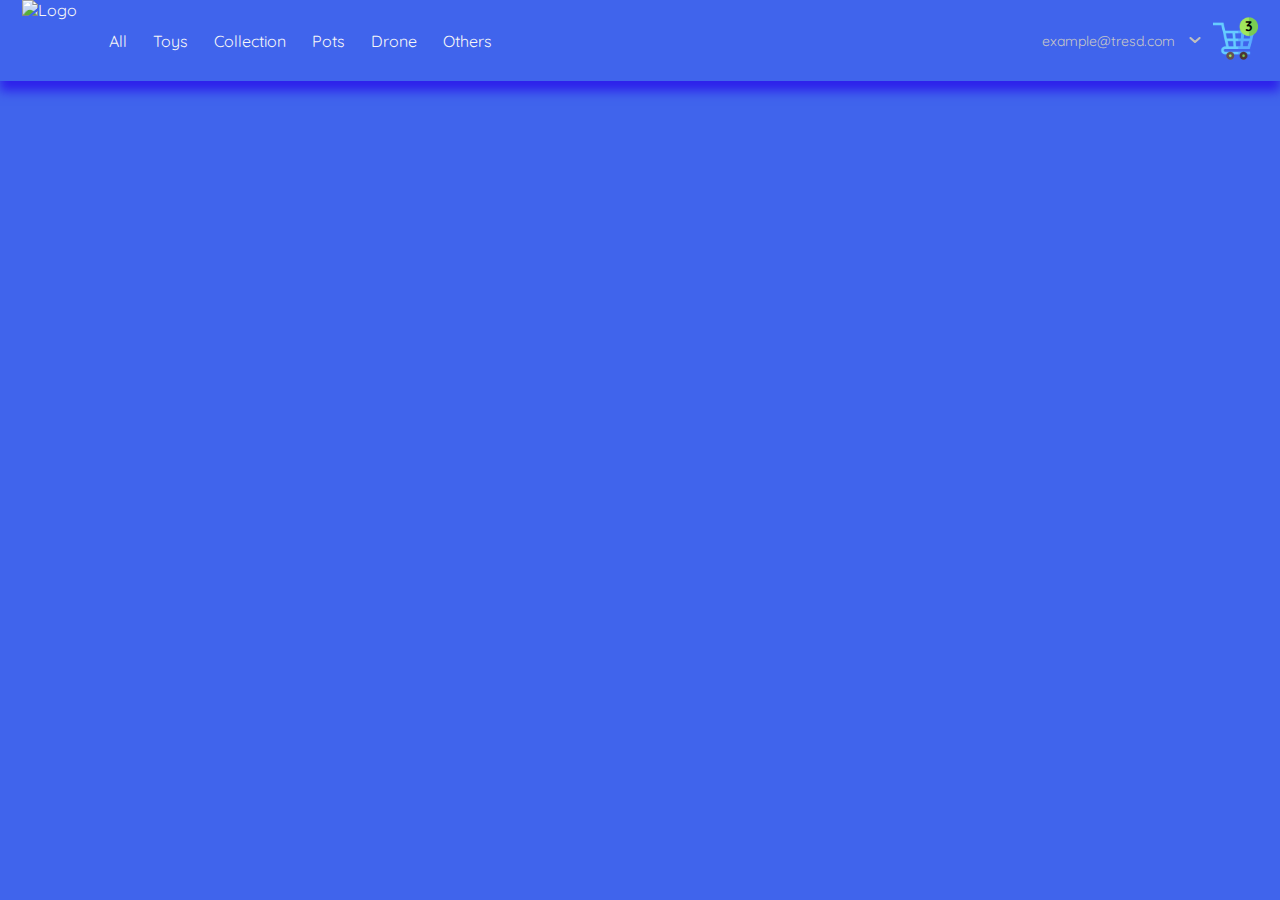
==== index.html @ bee91295 "Versión atualizada: 23/01/2024" ====
<!DOCTYPE html>
<html lang="en">
<head>
    <meta charset="UTF-8">
    <meta http-equiv="X-UA-Compatible" content="IE=edge">
    <meta name="viewport" content="width=device-width, initial-scale=1.0">
    
    <link rel="preconnect" href="https://fonts.googleapis.com">
    <link rel="preconnect" href="https://fonts.gstatic.com" crossorigin>
    <link href="https://fonts.googleapis.com/css2?family=Quicksand:wght@300;500;700&display=swap" rel="stylesheet">
    
    <link rel="stylesheet" href="./styles.css">

    <title>TresD: Tienda Online</title>

</head>
<body>
    <nav>
        <!--Menu de hamburguesa-->
        <img src="./icons/lista.png" alt="menu" class="menu">

        <!--Menu en desktop izquierda-->
        <div class="navbar-left">
            <img src="./logos/logo.svg" alt="Logo" class="logo">
            <ul>
                <li>
                    <a href="/" class="dktitle">All</a>
                </li>
                <li>
                    <a href="/">Toys</a>
                </li>
                <li>
                    <a href="/">Collection</a>
                </li>
                <li>
                    <a href="/">Pots</a>
                </li>
                <li>
                    <a href="/">Drone</a>
                </li>
                <li>
                    <a href="/">Others</a>
                </li>
            </ul>
        </div>

        <!--Menu en desktop derecha-->
        <div class="navbar-right">
            <ul>
                <li class="nav-email">example@tresd.com

                    <!--Menu desplegable-->
                   <img src="./icons/flechita.svg" alt="flechita" class="flechita">

                    <div class="mobile-menu">
                        <div class="menu1">
                            <ul>
                                <li>
                                    <a href="/">My Orders</a>
                                </li>
                    
                                <li>
                                    <a href="/">My Account</a>
                                </li>
                            </ul>
                        </div>
                
                        <div class="signup">
                            <ul>
                                <li>
                                    <a href="/" class="signup">Sign Up</a>
                                </li>
                            </ul>
                        </div>
                        
                    </div>
                </li>
                <li class="nav-shopping">
                    <img src="./icons/added.png" alt="Shopping car" class="added">
                    <div>3</div>
                </li>
            </ul>
        </div>

        <!--Destok Menu-->

        <div class="desktop-menu inactive">
            <ul>
                <li>
                    <a href="/" class="title">My Orders</a>
                </li>
    
                <li>
                    <a href="/">My Account</a>
                </li>
    
                <li>
                    <a href="/">Sign Out</a>
                </li>
            </ul>
    
        </div>
    </nav>


    <script src="./main.js"></script>
</body>
</html>
---- styles.css ----
/*Variables de colores*/
        :root{
            --very-light-pink: #C7C7C7;
            --text-input-field: #F7F7F7;
            --azul-claro: #b9cdfb;
            --azul-medio1: #5c9afb;
            --azul-medio2: #4064ec;
            --azul-baby: #1272f0;
            --azul-oscuro: #2d21eb ;
            --white: #FFFFFF;
            --black: #000000;

            /*Medidas del texto*/
            --sm: 14px;
            --md: 16px;
            --lg: 18px;
        }

        body{
            margin: 0;
            font-family:'Quicksand', sans-serif;
            background: var(--azul-medio2);
            color:var(--text-input-field);
            font-size: var(--md);
        }
        .menu{
            display: none;
        }

        /*Logo*/
        .logo{
            width: 60px;
            margin-right: 14px;
        }


        
        /*ELEMENTOS QUE NO SE VEN HASTA QUE OCURRA UN EVENTO*/
        .inactive{
            display: none;
        }



        /*Decoracion textos*/
        ul{
            list-style: none;
            padding: 0;
        }
        a{
            text-decoration: none;
            align-items: center;
            cursor: pointer;
        }
        
        /*Centrar elementos*/
        nav{
            display: flex;
            justify-content: space-between;
            padding: 0 22px;
            box-shadow: 0 10px 10px var(--azul-oscuro);

        }
        .navbar-left{
            display: flex;
        }
        .navbar-left ul,
        .navbar-right ul{
            display: flex;
            align-items: center;
        }
        .navbar-left ul li a,
        .navbar-right ul li a{
            border-radius: 8px;
            padding: 8px 12px 8px 12px;
            border: 1px solid var(--azul-medio2);
            color:var(--text-input-field);
        }
        .navbar-left ul li a:hover,
        .navbar-right ul li a:hover{
            border: 1px solid var(--azul-claro);
            color:var(--azul-claro);
        }

        /*Nav derecho*/
        .nav-email{
            color: var(--very-light-pink);
            font-size: var(--sm);
            margin-right: 12px;
            cursor: pointer;
        }
        .nav-shopping{
            position: relative;
        }
        .nav-shopping div{
            display: flex;
            position: absolute;
            justify-content: center;
            align-items: center;
            top: 2px;
            right: 1px;

            width: 16px;
            height: 16px;

            border-radius: 50%;
            background-color: transparent;

            font-size: var(--sm);
            font-weight: bold;
            color: var(--black);

        }
        .flechita{
            width: 12px;
            height: 12px;
        }
        .nav-email img{
            margin-left: 10px;
            transform: rotate(90deg);
        }

        /*Carrito*/
        .added{
            width: 45px;
        }


        /*Menu desplegable*/

        .mobile-menu{
            display: none;
        }
        .mobile-menu .menu1{
            grid-template-rows: auto 1fr auto;
        }

        .menu1 a {
            display: inline-block;
            text-decoration: none;
            margin-bottom: 20px;

            font-size: var(--md);
            font-weight: bold;

            color: var(--text-input-field);
        }
        .menu1 ul{
            list-style: none;
            margin: 24px 0 0;
            padding: 0;
        }
        .menu1 ul li{
            margin-bottom: 20px;
        }
        /*Margin My orders*/

        .menu1 ul li:nth-child(8){
            border-top: 2px solid var(--azul-claro);
        }
        .menu1 ul li:nth-child(8){
            padding-top: 30px;
        }
        .menu1{
            font-size: var(--md);
            font-weight: bold;

            color: var(--text-input-field);
        }

        /*Sign Up*/
        .signup ul{
            list-style: none;
            margin: 24px 0 0;
            padding: 0;
        }
        .signup a{
            display: inline-block;
            text-decoration: none;
            margin-bottom: 20px;

            font-size: var(--sm);
        }
        .signup ul li:nth-child(1) a{
            color: var(--very-light-pink);
            font-weight: 300;
        }
        .signup ul li:last-child a{
            color: var(--azul-claro);
            font-weight: bold;
        }

    



        /* Código del DESKTOP MENU*/

        .desktop-menu{
            width: 120px;
            height: auto;
            border: 2px solid var(--azul-claro);
            border-radius: 5px;

            background: var(--azul-medio2);

            /*Ubicando el menu a la derecha*/

            position: absolute;
            top: 80px;
            right: 80px;
        }
        .desktop-menu ul{
            list-style: none;
            padding: 0;
            margin: 0;
        }
        .desktop-menu li{
            text-align: end;
        }
        .desktop-menu a{
            text-decoration: none;
            color: var(--text-input-field);
        }
        .desktop-menu ul li:last-child a{
            color: var(--text-input-field);
            font-size: var(--sm);
        }
        .desktop-menu ul li a{
            display: inline-block;
            margin: 0 10px 0 10px;
            padding: 20px 8px 20px 8px;
        }

        .desktop-menu ul li:last-child{
            font-weight: bold;
            border-top: 2px solid var(--azul-claro);
        }




        /*MEIDA QUERIES*/

        @media (max-width: 640px){
            .signup {
                display: flex;
                align-items: flex-end;
            }
        }

        @media (max-width:720px){
            .menu{
                display: block;
                width: 40px;
                height: 40px;
                padding-top: 18px;
            }
            .navbar-left ul{
                display: none;
            }
            .nav-email{
                display: none;
            }
        
        }
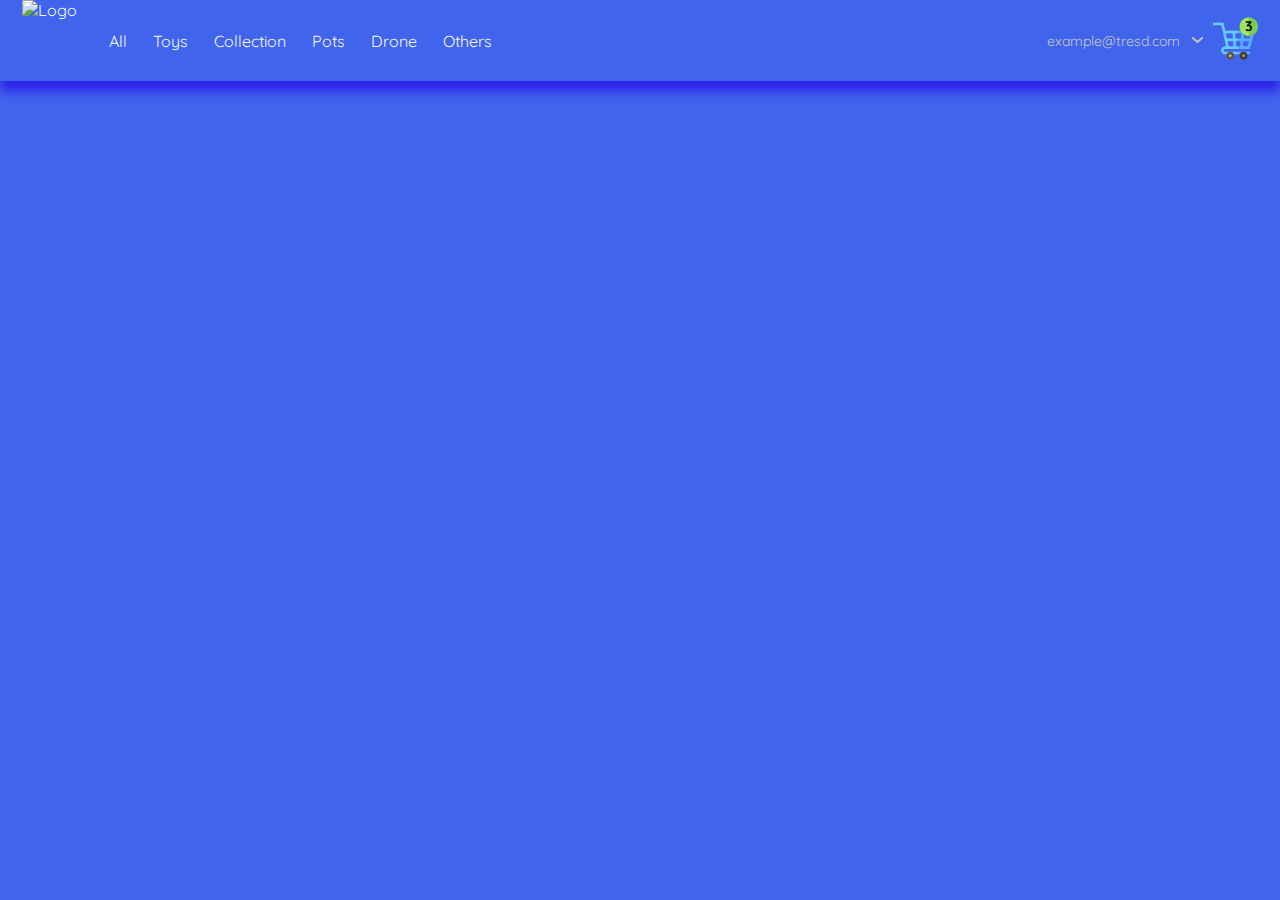
==== commit b89afd3c: "Menú mobile y menú desktop fucionados" ====
--- a/index.html
+++ b/index.html
@@ -53,7 +53,7 @@
                    <img src="./icons/flechita.svg" alt="flechita" class="flechita">
 
                     <div class="mobile-menu">
-                        <div class="menu1">
+                        <div class="menu">
                             <ul>
                                 <li>
                                     <a href="/">My Orders</a>
@@ -100,6 +100,61 @@
             </ul>
     
         </div>
+
+        <!--Mobile Menu-->
+        <div class="mobileMenuWeb inactive">
+            <ul>
+                <li>
+                    <a href="/">CATEGORIES</a>
+                </li>
+    
+                <li>
+                    <a href="/">All</a>
+                </li>
+
+                <li>
+                    <a href="/">Toys</a>
+                </li>
+    
+                <li>
+                    <a href="/">Collection</a>
+                </li>
+    
+                <li>
+                    <a href="/">Pots</a>
+                </li>
+    
+                <li>
+                    <a href="/">Drone</a>
+                </li>
+                <li>
+                    <a href="/">Other</a>
+                </li>
+    
+            </ul>
+    
+            <ul>
+                <li>
+                    <a href="/">My Orders</a>
+                </li>
+        
+                <li>
+                    <a href="/">My Account</a>
+                </li>
+            </ul>
+        
+            <ul>
+                <li>
+                    <a href="/" class="email">example@tresd.com</a>
+                </li>
+        
+                <li>
+                    <a href="/" class="sign-up">Sign Up</a>
+                </li>
+            </ul>
+    
+        </div>
+
     </nav>
 
 
--- a/styles.css
+++ b/styles.css
@@ -1,266 +1,349 @@
 /*Variables de colores*/
-        :root{
-            --very-light-pink: #C7C7C7;
-            --text-input-field: #F7F7F7;
-            --azul-claro: #b9cdfb;
-            --azul-medio1: #5c9afb;
-            --azul-medio2: #4064ec;
-            --azul-baby: #1272f0;
-            --azul-oscuro: #2d21eb ;
-            --white: #FFFFFF;
-            --black: #000000;
-
-            /*Medidas del texto*/
-            --sm: 14px;
-            --md: 16px;
-            --lg: 18px;
-        }
-
-        body{
-            margin: 0;
-            font-family:'Quicksand', sans-serif;
-            background: var(--azul-medio2);
-            color:var(--text-input-field);
-            font-size: var(--md);
-        }
-        .menu{
-            display: none;
-        }
-
-        /*Logo*/
-        .logo{
-            width: 60px;
-            margin-right: 14px;
-        }
-
-
-        
-        /*ELEMENTOS QUE NO SE VEN HASTA QUE OCURRA UN EVENTO*/
-        .inactive{
-            display: none;
-        }
-
-
-
-        /*Decoracion textos*/
-        ul{
-            list-style: none;
-            padding: 0;
-        }
-        a{
-            text-decoration: none;
-            align-items: center;
-            cursor: pointer;
-        }
-        
-        /*Centrar elementos*/
-        nav{
-            display: flex;
-            justify-content: space-between;
-            padding: 0 22px;
-            box-shadow: 0 10px 10px var(--azul-oscuro);
-
-        }
-        .navbar-left{
-            display: flex;
-        }
-        .navbar-left ul,
-        .navbar-right ul{
-            display: flex;
-            align-items: center;
-        }
-        .navbar-left ul li a,
-        .navbar-right ul li a{
-            border-radius: 8px;
-            padding: 8px 12px 8px 12px;
-            border: 1px solid var(--azul-medio2);
-            color:var(--text-input-field);
-        }
-        .navbar-left ul li a:hover,
-        .navbar-right ul li a:hover{
-            border: 1px solid var(--azul-claro);
-            color:var(--azul-claro);
-        }
-
-        /*Nav derecho*/
-        .nav-email{
-            color: var(--very-light-pink);
-            font-size: var(--sm);
-            margin-right: 12px;
-            cursor: pointer;
-        }
-        .nav-shopping{
-            position: relative;
-        }
-        .nav-shopping div{
-            display: flex;
-            position: absolute;
-            justify-content: center;
-            align-items: center;
-            top: 2px;
-            right: 1px;
-
-            width: 16px;
-            height: 16px;
-
-            border-radius: 50%;
-            background-color: transparent;
-
-            font-size: var(--sm);
-            font-weight: bold;
-            color: var(--black);
-
-        }
-        .flechita{
-            width: 12px;
-            height: 12px;
-        }
-        .nav-email img{
-            margin-left: 10px;
-            transform: rotate(90deg);
-        }
-
-        /*Carrito*/
-        .added{
-            width: 45px;
-        }
-
-
-        /*Menu desplegable*/
-
-        .mobile-menu{
-            display: none;
-        }
-        .mobile-menu .menu1{
-            grid-template-rows: auto 1fr auto;
-        }
-
-        .menu1 a {
-            display: inline-block;
-            text-decoration: none;
-            margin-bottom: 20px;
-
-            font-size: var(--md);
-            font-weight: bold;
-
-            color: var(--text-input-field);
-        }
-        .menu1 ul{
-            list-style: none;
-            margin: 24px 0 0;
-            padding: 0;
-        }
-        .menu1 ul li{
-            margin-bottom: 20px;
-        }
-        /*Margin My orders*/
-
-        .menu1 ul li:nth-child(8){
-            border-top: 2px solid var(--azul-claro);
-        }
-        .menu1 ul li:nth-child(8){
-            padding-top: 30px;
-        }
-        .menu1{
-            font-size: var(--md);
-            font-weight: bold;
-
-            color: var(--text-input-field);
-        }
-
-        /*Sign Up*/
-        .signup ul{
-            list-style: none;
-            margin: 24px 0 0;
-            padding: 0;
-        }
-        .signup a{
-            display: inline-block;
-            text-decoration: none;
-            margin-bottom: 20px;
-
-            font-size: var(--sm);
-        }
-        .signup ul li:nth-child(1) a{
-            color: var(--very-light-pink);
-            font-weight: 300;
-        }
-        .signup ul li:last-child a{
-            color: var(--azul-claro);
-            font-weight: bold;
-        }
-
+:root{
+    --very-light-pink: #C7C7C7;
+    --text-input-field: #F7F7F7;
+    --azul-claro: #b9cdfb;
+    --azul-medio1: #5c9afb;
+    --azul-medio2: #4064ec;
+    --azul-baby: #1272f0;
+    --azul-oscuro: #2d21eb ;
+    --white: #FFFFFF;
+    --black: #000000;
+
+    /*Medidas del texto*/
+    --sm: 14px;
+    --md: 16px;
+    --lg: 18px;
+}
+
+
+
+
+
+/*CLASE INACTIVE*/
+.inactive{
+    display: none;
+}
+
+
+
+
+/*CCS del cuerpo*/
+
+body{
+    margin: 0;
+    font-family:'Quicksand', sans-serif;
+    background: var(--azul-medio2);
+    color:var(--text-input-field);
+    font-size: var(--md);
+}
+.menu{
+    display: none;
+    cursor: pointer;
+}
+
+/*Logo*/
+.logo{
+    width: 60px;
+    margin-right: 14px;
+}
+
+/*Decoracion textos*/
+ul{
+    list-style: none;
+    padding: 0;
+}
+a{
+    text-decoration: none;
+    align-items: center;
+    cursor: pointer;
+}
+
+/*Centrar elementos*/
+nav{
+    display: flex;
+    justify-content: space-between;
+    padding: 0 22px;
+    box-shadow: 0 10px 10px var(--azul-oscuro);
+
+}
+.navbar-left{
+    display: flex;
+}
+.navbar-left ul,
+.navbar-right ul{
+    display: flex;
+    align-items: center;
+}
+.navbar-left ul li a,
+.navbar-right ul li a{
+    border-radius: 8px;
+    padding: 8px 12px 8px 12px;
+    border: 1px solid var(--azul-medio2);
+    color:var(--text-input-field);
+}
+.navbar-left ul li a:hover,
+.navbar-right ul li a:hover{
+    border: 1px solid var(--azul-claro);
+    color:var(--azul-claro);
+}
+
+/*Nav derecho*/
+.nav-email{
+    color: var(--very-light-pink);
+    font-size: var(--sm);
+    margin-right: 12px;
+    cursor: pointer;
     
-
-
-
-        /* Código del DESKTOP MENU*/
-
-        .desktop-menu{
-            width: 120px;
-            height: auto;
-            border: 2px solid var(--azul-claro);
-            border-radius: 5px;
-
-            background: var(--azul-medio2);
-
-            /*Ubicando el menu a la derecha*/
-
-            position: absolute;
-            top: 80px;
-            right: 80px;
-        }
-        .desktop-menu ul{
-            list-style: none;
-            padding: 0;
-            margin: 0;
-        }
-        .desktop-menu li{
-            text-align: end;
-        }
-        .desktop-menu a{
-            text-decoration: none;
-            color: var(--text-input-field);
-        }
-        .desktop-menu ul li:last-child a{
-            color: var(--text-input-field);
-            font-size: var(--sm);
-        }
-        .desktop-menu ul li a{
-            display: inline-block;
-            margin: 0 10px 0 10px;
-            padding: 20px 8px 20px 8px;
-        }
-
-        .desktop-menu ul li:last-child{
-            font-weight: bold;
-            border-top: 2px solid var(--azul-claro);
-        }
-
-
-
-
-        /*MEIDA QUERIES*/
-
-        @media (max-width: 640px){
-            .signup {
-                display: flex;
-                align-items: flex-end;
-            }
-        }
-
-        @media (max-width:720px){
-            .menu{
-                display: block;
-                width: 40px;
-                height: 40px;
-                padding-top: 18px;
-            }
-            .navbar-left ul{
-                display: none;
-            }
-            .nav-email{
-                display: none;
-            }
-        
-        }+}
+.nav-shopping{
+    position: relative;
+}
+.nav-shopping div{
+    display: flex;
+    position: absolute;
+    justify-content: center;
+    align-items: center;
+    top: 2px;
+    right: 1px;
+
+    width: 16px;
+    height: 16px;
+
+    border-radius: 50%;
+    background-color: transparent;
+
+    font-size: var(--sm);
+    font-weight: bold;
+    color: var(--black);
+
+}
+.flechita img{
+    width: 12px;
+    height: 12px;
+    cursor: pointer;
+}
+.nav-email img{
+    margin-left: 10px;
+    transform: rotate(90deg);
+    cursor: pointer;
+}
+
+/*Carrito*/
+.added{
+    width: 45px;
+    cursor: pointer;
+}
+
+
+
+
+
+
+
+/*Menu desplegable*/
+
+.mobile-menu{
+    display: none;
+}
+.mobile-menu .menu1{
+    grid-template-rows: auto 1fr auto;
+}
+
+.menu1 a {
+    display: inline-block;
+    text-decoration: none;
+    margin-bottom: 20px;
+
+    font-size: var(--md);
+    font-weight: bold;
+
+    color: var(--text-input-field);
+}
+.menu1 ul{
+    list-style: none;
+    margin: 24px 0 0;
+    padding: 0;
+}
+.menu1 ul li{
+    margin-bottom: 20px;
+}
+/*Margin My orders*/
+
+.menu1 ul li:nth-child(8){
+    border-top: 2px solid var(--azul-claro);
+}
+.menu1 ul li:nth-child(8){
+    padding-top: 30px;
+}
+.menu1{
+    font-size: var(--md);
+    font-weight: bold;
+
+    color: var(--text-input-field);
+}
+
+/*Sign Up*/
+.signup ul{
+    list-style: none;
+    margin: 24px 0 0;
+    padding: 0;
+}
+.signup a{
+    display: inline-block;
+    text-decoration: none;
+    margin-bottom: 20px;
+
+    font-size: var(--sm);
+}
+.signup ul li:nth-child(1) a{
+    color: var(--very-light-pink);
+    font-weight: 300;
+}
+.signup ul li:last-child a{
+    color: var(--azul-claro);
+    font-weight: bold;
+}
+
+
+
+
+
+/*CSS DEL MENU DESKTOP: Aparece al dar click al email*/
+.desktop-menu{
+    width: 120px;
+    height: auto;
+    border: 2px solid var(--azul-claro);
+    border-radius: 8px;
+
+    background: var(--azul-medio2);
+    box-shadow: 10px 10px 10px var(--azul-oscuro);
+
+    position: absolute;
+    top: 80px;
+    right: 75px;
+}
+.desktop-menu ul{
+    list-style: none;
+    padding: 0;
+    margin: 0;
+}
+.desktop-menu li{
+    text-align: end;
+}
+.desktop-menu a{
+    text-decoration: none;
+    color: var(--text-input-field);
+}
+.desktop-menu ul li:last-child a{
+    color: var(--text-input-field);
+    font-size: var(--sm);
+}
+.desktop-menu ul li a{
+    display: inline-block;
+    margin: 0 10px 0 10px;
+    padding: 20px 8px 20px 8px;
+}
+
+.desktop-menu ul li:last-child{
+    font-weight: bold;
+    border-top: 2px solid var(--azul-claro);
+}
+
+
+
+
+/*CSS DEL MENÚ MOBILE: El más largo*/
+
+.mobileMenuWeb li{
+    list-style: none;
+    padding: 4px 0 4px 0;
+}
+.mobileMenuWeb a{
+    text-decoration: none;
+    color: var(--text-input-field);
+    font-weight: bold;
+}
+.mobileMenuWeb{
+    padding: 24px;
+    
+
+    background: var(--azul-medio2);
+    position: absolute;
+    top: 80px;
+    left: 0;
+
+    height: 80%;
+    width: 30%;
+
+    border: 2px solid var(--azul-claro);
+    border-radius: 0px 8px 8px 0px;
+}
+
+.mobileMenuWeb ul{
+    padding: 0;
+    margin: 24px 0 0;
+}
+
+.mobileMenuWeb ul li{
+    margin: 20px;
+}
+
+.mobileMenuWeb ul:first-child{
+    padding-bottom: 40px;
+}
+
+.mobileMenuWeb ul:nth-child(2){
+    margin-top: 50px;
+}
+
+.mobileMenuWeb ul:nth-child(1){
+    border-bottom: 1px solid var(--azul-claro);
+}
+
+.mobileMenuWeb .email{
+    color: var(--azul-claro);
+    font-size: var(--sm);
+    font-weight: 300;
+}
+.mobileMenuWeb .sign-up{
+    color: var(--very-light-pink);
+    align-items: end;
+}
+
+.mobileMenuWeb ul:last-child{
+    position: absolute;
+    bottom: 0;
+}
+
+/*Responsive*/
+
+@media (max-width: 720px){
+    .menu{
+        display: block;
+        width: 40px;
+        height: 40px;
+        padding-top: 18px;
+    }
+    .navbar-left ul{
+        display: none;
+    }
+    .nav-email{
+        display: none;
+    }
+    .signup {
+        display: flex;
+        align-items: flex-end;
+    }
+    .desktop-menu{
+        display: none;
+    }
+
+}
+@media (min-width: 721px){
+    .mobileMenuWeb{
+        display: none;
+    }
+
+}
+
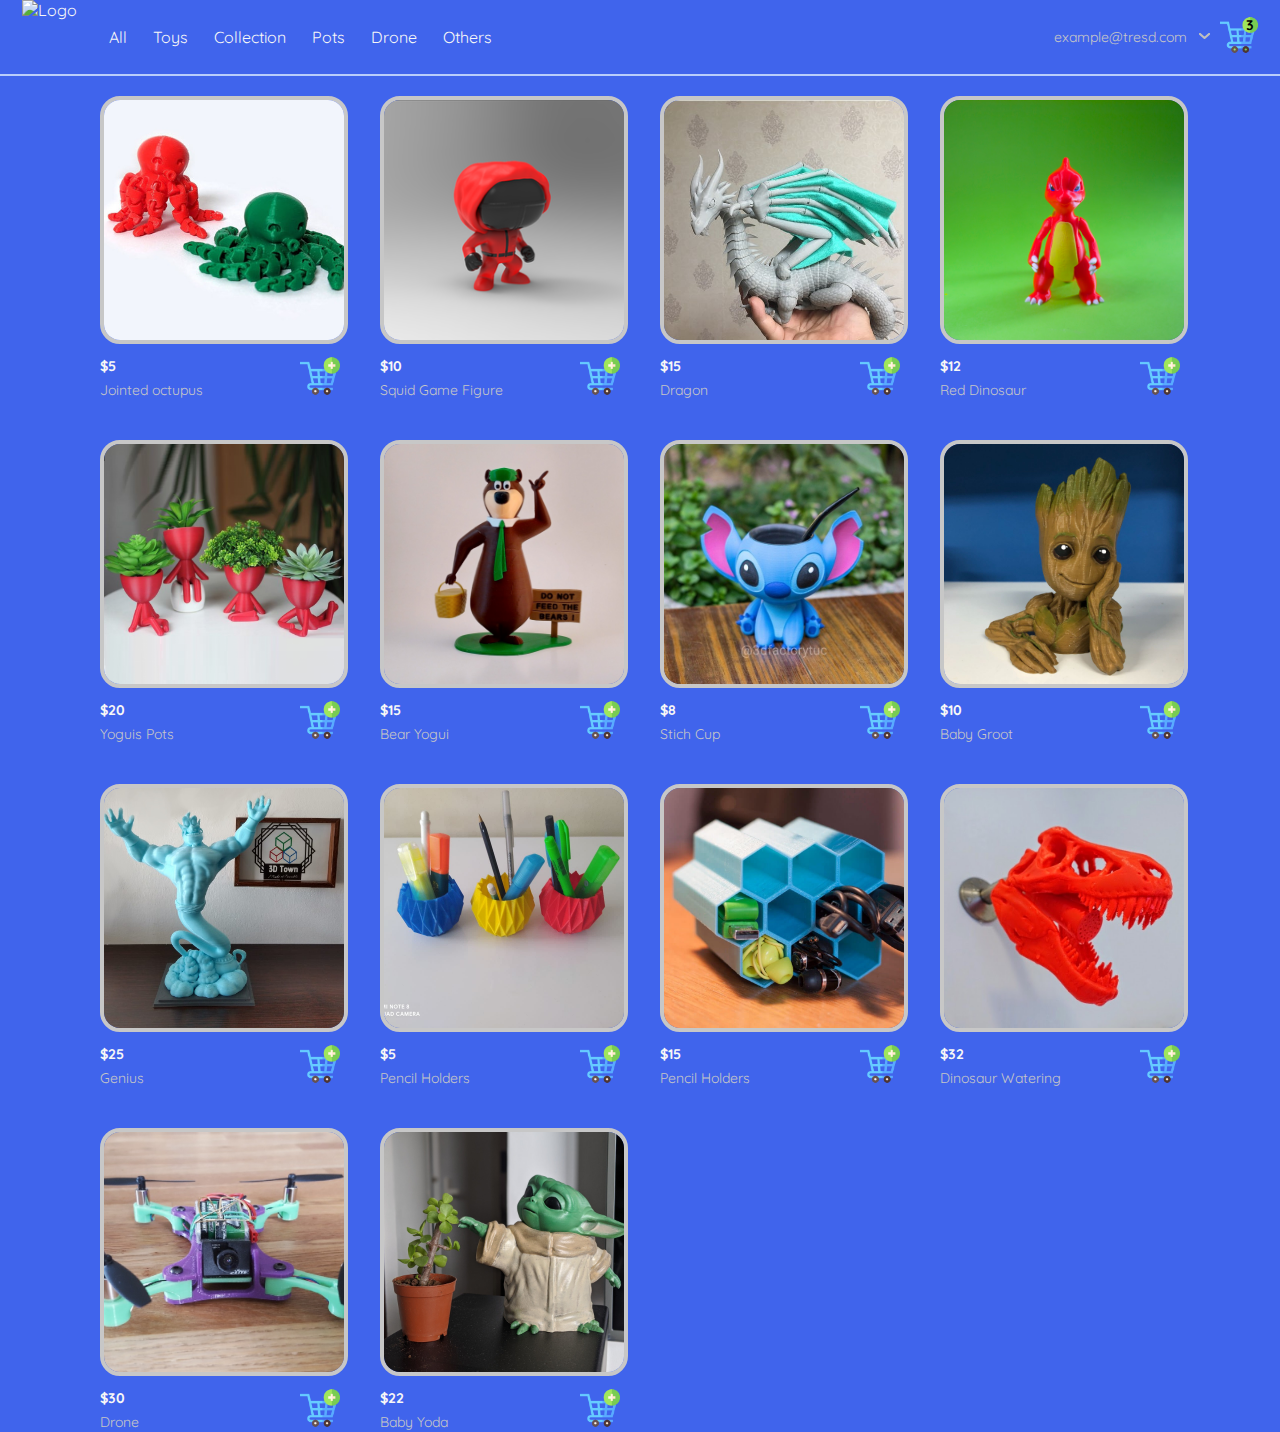
==== commit e6f5a83d: "Fucionamos el navbar completito con la sección de productos. Todo va genial aprendiendo JS!" ====
--- a/index.html
+++ b/index.html
@@ -157,6 +157,64 @@
 
     </nav>
 
+     <!--Detalle del Producto-->
+    <aside class="details inactive">
+        <div class="title-container">
+            <img src="./icons/flechita.svg" alt="" clas="arrow">
+            <p class="title">My Order</p>
+        </div>
+
+        <div class="my-order-content">
+
+            <div class="shopping">
+                <figure>
+                    <img src="./products/2.png" alt="Squid Game">
+                </figure>
+                <p>Figure Squid Game</p>
+                <p>$10.00</p>
+                <img src="./icons/close.png" alt="close" class="close">
+            </div>
+
+            <div class="shopping">
+                <figure>
+                    <img src="./products/3.jpg" alt="Dragon">
+                </figure>
+                <p>Dragon</p>
+                <p>$15.00</p>
+                <img src="./icons/close.png" alt="close" class="close">
+            </div>
+
+            <div class="shopping">
+                <figure>
+                    <img src="./products/4.jpg" alt="Red Dinosaur">
+                </figure>
+                <p>Red Dinosaur</p>
+                <p>$12.00</p>
+                <img src="./icons/close.png" alt="close" class="close">
+            </div>
+
+            <div class="order">
+                <p>
+                    <span>Total</span>
+                </p>
+                <p>$37.00</p>
+            </div>
+
+            <button class="primary-button">
+                Chekout
+            </button>
+
+        </div>
+    </aside>
+
+    <section class="main-container">
+
+        <div class="cards-container">
+            <!--Código de los productos realizado con JS-->
+        </div>
+
+    </section>
+
 
     <script src="./main.js"></script>
 </body>
--- a/styles.css
+++ b/styles.css
@@ -16,17 +16,10 @@
     --lg: 18px;
 }
 
-
-
-
-
 /*CLASE INACTIVE*/
 .inactive{
     display: none;
 }
-
-
-
 
 /*CCS del cuerpo*/
 
@@ -64,7 +57,10 @@
     display: flex;
     justify-content: space-between;
     padding: 0 22px;
-    box-shadow: 0 10px 10px var(--azul-oscuro);
+
+    border-bottom: 2px solid var(--azul-claro);
+
+    /*box-shadow: 0 10px 10px var(--azul-oscuro);*/
 
 }
 .navbar-left{
@@ -107,8 +103,8 @@
     top: 2px;
     right: 1px;
 
-    width: 16px;
-    height: 16px;
+    width: 14px;
+    height: 14px;
 
     border-radius: 50%;
     background-color: transparent;
@@ -119,8 +115,8 @@
 
 }
 .flechita img{
-    width: 12px;
-    height: 12px;
+    width: 10px;
+    height: 10px;
     cursor: pointer;
 }
 .nav-email img{
@@ -131,25 +127,18 @@
 
 /*Carrito*/
 .added{
-    width: 45px;
-    cursor: pointer;
-}
-
-
-
-
-
+    width: 38px;
+    cursor: pointer;
+}
 
 
 /*Menu desplegable*/
-
 .mobile-menu{
     display: none;
 }
 .mobile-menu .menu1{
     grid-template-rows: auto 1fr auto;
 }
-
 .menu1 a {
     display: inline-block;
     text-decoration: none;
@@ -204,9 +193,6 @@
     color: var(--azul-claro);
     font-weight: bold;
 }
-
-
-
 
 
 /*CSS DEL MENU DESKTOP: Aparece al dar click al email*/
@@ -217,11 +203,10 @@
     border-radius: 8px;
 
     background: var(--azul-medio2);
-    box-shadow: 10px 10px 10px var(--azul-oscuro);
 
     position: absolute;
-    top: 80px;
-    right: 75px;
+    top: 74px;
+    right: 65px;
 }
 .desktop-menu ul{
     list-style: none;
@@ -251,56 +236,42 @@
 }
 
 
-
-
-/*CSS DEL MENÚ MOBILE: El más largo*/
-
-.mobileMenuWeb li{
-    list-style: none;
-    padding: 4px 0 4px 0;
-}
+/*CSS DEL MENÚ MOBILE: Aparece al dar click en el menú hamburguesa*/
 .mobileMenuWeb a{
-    text-decoration: none;
     color: var(--text-input-field);
     font-weight: bold;
 }
 .mobileMenuWeb{
-    padding: 24px;
+    padding: 24px 24px 24px 8px;
     
 
     background: var(--azul-medio2);
     position: absolute;
-    top: 80px;
+    top: 74px;
     left: 0;
 
-    height: 80%;
-    width: 30%;
+    height: 80vh;
+    width: 25vh;
 
     border: 2px solid var(--azul-claro);
     border-radius: 0px 8px 8px 0px;
 }
-
 .mobileMenuWeb ul{
     padding: 0;
     margin: 24px 0 0;
 }
-
 .mobileMenuWeb ul li{
     margin: 20px;
 }
-
 .mobileMenuWeb ul:first-child{
-    padding-bottom: 40px;
-}
-
+    padding-bottom: 30px;
+}
 .mobileMenuWeb ul:nth-child(2){
-    margin-top: 50px;
-}
-
+    margin-top: 35px;
+}
 .mobileMenuWeb ul:nth-child(1){
     border-bottom: 1px solid var(--azul-claro);
 }
-
 .mobileMenuWeb .email{
     color: var(--azul-claro);
     font-size: var(--sm);
@@ -308,21 +279,201 @@
 }
 .mobileMenuWeb .sign-up{
     color: var(--very-light-pink);
-    align-items: end;
-}
-
+}
 .mobileMenuWeb ul:last-child{
     position: absolute;
     bottom: 0;
 }
 
+/*CSS DETALLE DEL PRODUCTO: Aparece al dar click al carrito de compras en el nav*/
+ /*Imagenes*/
+
+ .details{ 
+    width: 380PX;
+    padding: 12px 22px 0 22px;
+    position: absolute;
+    top: 74px;
+    right: 0;
+    box-sizing: border-box;
+
+    background-color: var(--azul-medio2);
+    border-radius: 0 0px 0px 20px;
+    border: 2px solid var(--azul-claro);
+}
+.arrow img{
+    width: 25px;
+    height: 25px;
+    top: -10px;
+    cursor: pointer;
+}
+
+/*Container*/
+
+.my-order-content{
+    padding: 0 24px;
+    margin-bottom: 24px;
+    border-radius: 8px;
+}
+/*grid elementos dentro del total*/
+.order{
+    display: grid;
+    grid-template-columns: auto 1fr;
+    gap: 16px;
+}
+.order p:nth-child(1){
+    display: flex;
+    flex-direction: column;
+}
+.order p:nth-child(2){
+    text-align: end;
+    font-weight: bold;
+}
+.order p span:nth-child(1){
+   font-size: var(--md);
+   font-weight: bold;
+}
+.order p span:nth-child(2){
+   font-size: var(--sm);
+   color: var(--white);
+}
+
+/*cards de producto*/
+
+.shopping{
+    display: grid;
+    grid-template-columns: auto 1fr 1fr auto;
+    margin-bottom: 14px;
+    gap: 8px;
+    align-items: center;
+}
+figure img{
+    width: 100px;
+    height: 100px;
+    border: 3px solid var(--very-light-pink);
+}
+.shopping figure{
+    margin: 0;
+}
+.shopping figure img{
+    width: 100px;
+    height: 100px;
+    border-radius: 8px;
+    object-fit: cover;
+}
+.shopping p:nth-child(2){
+    color:var(--azul-claro);
+    font-size: var(--sm);
+}
+.shopping p:nth-child(3){
+    font-size: var(--md);
+    font-weight: bold;
+}
+.close{
+    width: 20px;
+    height: 20px;
+    cursor: pointer;
+}
+
+ /*Botones*/
+ .primary-button{
+    border-radius: 8px;
+    border: none;
+
+    background-color: var(--azul-oscuro);
+    color: var(--white);
+
+    width: 100%;
+
+    font-family: 'Quicksand', sans-serif;
+    font-size: var(--md);
+    font-weight: bold;
+
+    height: 50px;
+
+    cursor: pointer;
+}
+.title{
+    font-size: var(--md);
+    font-weight: bold;
+}
+.title-container{
+    display: flex;
+    margin: 0;
+}
+.title-container img{
+    transform: rotate(180deg);
+    margin-right: 14px;
+}
+
+
+/*CSS DEL SECTION DE PRODUCTOS*/
+.cards-container{
+    display: grid;
+    grid-template-columns: repeat(auto-fill, 240px);
+    gap: 40px;
+
+    place-content: center;
+
+    margin-top: 20px;
+}
+
+.product-card{
+    width: 240px;
+}
+
+.product-card .product{
+    width: 240px;
+    height: 240px;
+
+    border-radius: 20px;
+    object-fit: cover;
+
+    border: 4px solid;
+    border-color: var(--very-light-pink);
+}
+
+.product-card figure{
+    margin: 0;
+}
+
+.product-card figure img{
+    width: 40px;
+    height: 40px;
+    object-fit: cover;
+    border: none;
+}
+
+.info{
+    display: flex;
+    justify-content: space-between;
+    align-items: center;
+    margin-top: 8px;
+}
+
+.info div p:nth-child(1){
+    font-weight: bold;
+    font-size: var(--sm);
+    color: var(--text-input-field);
+
+    margin: 0 0 6px 0;
+}
+
+.info div p:nth-child(2){
+    font-size: var(--sm);
+    color: var(--very-light-pink);
+
+    margin: 0;
+}
+
+
+
 /*Responsive*/
 
 @media (max-width: 720px){
     .menu{
         display: block;
-        width: 40px;
-        height: 40px;
+        width: 35px;
+        height: 35px;
         padding-top: 18px;
     }
     .navbar-left ul{
@@ -338,12 +489,34 @@
     .desktop-menu{
         display: none;
     }
-
-}
+     /*Imagenes*/
+    .details{
+        width: 100%;
+        padding: 24px;
+        position: absolute;
+        right: 0;
+        
+        border: 2px solid var(--azul-claro);
+        border-radius: 0;
+    }
+    .cards-container{
+        display: grid;
+        grid-template-columns: repeat(auto-fill, 140px);
+    }
+    
+    .product-card{
+        width: 130px;
+    }
+
+    .product-card .product{
+        width: 130px;
+        height: 130px;
+
+        border-radius: 20px;
+    }
+}
+
 @media (min-width: 721px){
     .mobileMenuWeb{
         display: none;
-    }
-
-}
-
+}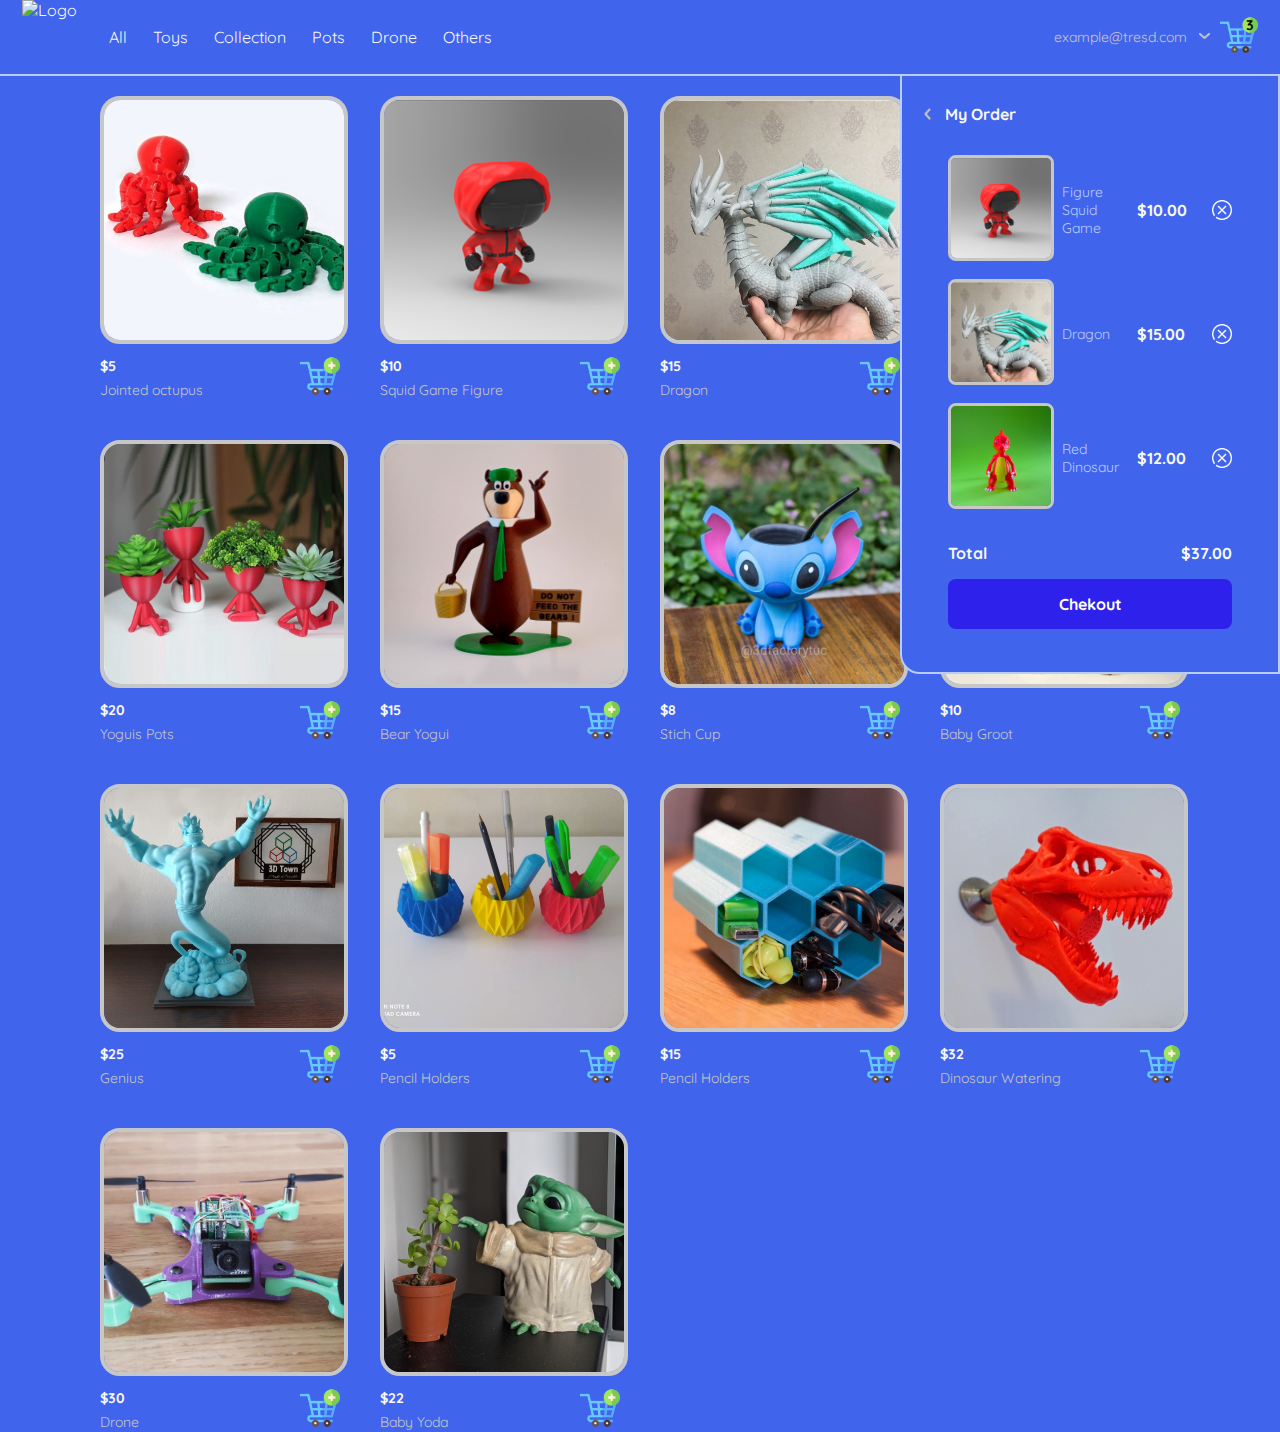
==== commit 4ff1487d: "Versión: 28/01/2024" ====
--- a/index.html
+++ b/index.html
@@ -158,7 +158,7 @@
     </nav>
 
      <!--Detalle del Producto-->
-    <aside class="details inactive">
+    <aside class="details">
         <div class="title-container">
             <img src="./icons/flechita.svg" alt="" clas="arrow">
             <p class="title">My Order</p>
@@ -207,6 +207,24 @@
         </div>
     </aside>
 
+    <!--Detalle individual del Producto: click a cualquier img-->
+    <aside id="individualDetails" class="inactive">
+        <div class="close">
+            <img src="./icons/close.png" alt="Close" class="closeIcon">
+        </div>
+        <img src="./products/13.jpg" alt="Drone" class="imageProduct">
+        <div class="product-info">
+            <p>$30.00</p>
+            <p>Drone</p>
+            <p>Made by 3d printing. Ideal for children and adolecents from the age of 10.</p>
+            <button class="primary-button addtocar">
+                <img src="./icons/addtocar.png" alt="Addtocar">
+                Add to car
+            </button>
+        </div>
+    </aside>
+
+    <!--Home de productos-->
     <section class="main-container">
 
         <div class="cards-container">
@@ -214,7 +232,6 @@
         </div>
 
     </section>
-
 
     <script src="./main.js"></script>
 </body>
--- a/styles.css
+++ b/styles.css
@@ -250,8 +250,8 @@
     top: 74px;
     left: 0;
 
-    height: 80vh;
-    width: 25vh;
+    height: 75vh;
+    width: 100%;
 
     border: 2px solid var(--azul-claro);
     border-radius: 0px 8px 8px 0px;
@@ -290,6 +290,7 @@
 
  .details{ 
     width: 380PX;
+    height: 600px;
     padding: 12px 22px 0 22px;
     position: absolute;
     top: 74px;
@@ -398,7 +399,7 @@
 }
 .title-container{
     display: flex;
-    margin: 0;
+    margin-bottom: 15px;
 }
 .title-container img{
     transform: rotate(180deg);
@@ -466,8 +467,85 @@
 }
 
 
-
-/*Responsive*/
+/*CSS DEL DETALLE DE PRODUCTO (INDIVIDUAL)*/
+/*Imagenes*/
+#individualDetails > img:nth-child(2){
+    width: 330px;
+    height: 340px;
+    object-fit: cover;
+    border-radius: 0 0 20px 20px;
+    border: 3px solid var(--very-light-pink);
+}
+.close .closeIcon{
+    width: 25px;
+    height: 25px;
+}
+#individualDetails .close{
+    background: var(--azul-medio1);
+    width: 26px;
+    height: 26px;
+    position: absolute;
+    top: 20px;
+    left: 30px;
+    z-index: 2;
+    padding: 2px;
+    border-radius: 50%;
+}
+.close .closeIcon:hover{
+    cursor: pointer;
+}
+
+#individualDetails{ 
+    width: 380PX;
+    height: 600px;
+    padding: 12px 22px 0 22px;
+    position: absolute;
+    top: 74px;
+    right: 0;
+    box-sizing: border-box;
+
+    background-color: var(--azul-medio2);
+    border-radius: 0 0px 0px 20px;
+    border: 2px solid var(--azul-claro);
+}
+
+.addtocar{
+    display: flex;
+    align-items: center;
+    justify-content: center;
+}
+
+button img{
+    width: 30px;
+    padding: 10px;
+}
+
+/*Descripción*/
+.product-info{
+    margin: 24px 24px 0 24px;
+}
+.product-info p:nth-child(1){
+    font-weight: bold;
+    font-size: var(--md);
+    margin-top: 0;
+    margin-bottom: 6px;
+}
+.product-info p:nth-child(2){
+    color: var(--azul-claro);
+    font-size: var(--sm);
+    margin-top: 1;
+    margin-bottom: 6px;
+}
+.product-info p:nth-child(3){
+    color: var(--azul-claro);
+    font-size: var(--sm);
+    margin-top: 15px;
+    margin-bottom: 25px;
+}
+
+
+
+/*MEDIA QUERIES*/
 
 @media (max-width: 720px){
     .menu{
@@ -514,9 +592,37 @@
 
         border-radius: 20px;
     }
-}
-
-@media (min-width: 721px){
+
+    #individualDetails .close .closeIcon{
+        top: 74px;
+        left: 30px;
+        z-index: 2;
+    }
+
+    #individualDetails{
+        width: 100%;
+        height: 600px;
+        padding: 12px 22px 0 22px;
+        position: absolute;
+        top: 74px;
+        right: 0;
+        box-sizing: border-box;
+
+        background-color: var(--azul-medio2);
+        border-radius: 0 0px 0px 0px;
+        border: 2px solid var(--azul-claro);
+    }
+    #individualDetails > img:nth-child(2){
+        width: 98%;
+        height: 340px;
+        object-fit: cover;
+        border-radius: 0 0 20px 20px;
+        border: 3px solid var(--very-light-pink);
+    }
+}
+
+
+@media (min-width: 721px) {
     .mobileMenuWeb{
         display: none;
 }